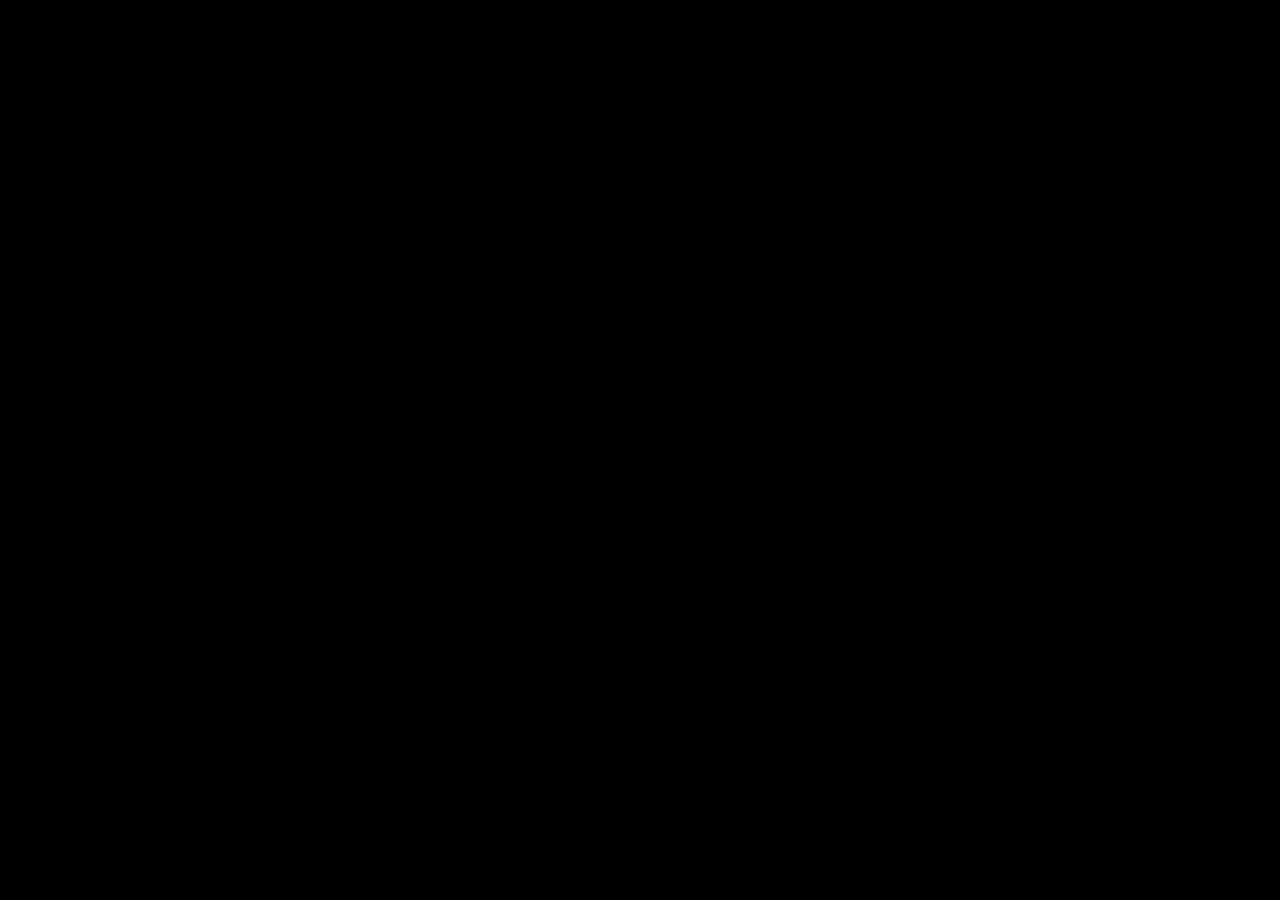
==== index.html @ 0aa3d677 "first framework commit" ====
<!DOCTYPE html>
<html lang="en">
    <head>
        <meta charset="UTF-8" />
        <meta http-equiv="X-UA-Compatible" content="IE=edge" />
        <meta name="viewport" content="width=device-width, initial-scale=1.0" />
        <title>Document</title>
        <link
            rel="stylesheet"
            href="https://cdnjs.cloudflare.com/ajax/libs/font-awesome/5.15.3/css/all.min.css"
        />
        <link rel="stylesheet" href="/src/css/style.css" />
    </head>
    <body>
        <div id="app"></div>
        <script type="module" src="/src/js/index.mjs"></script>
    </body>
</html>
---- src/css/style.css ----
body,
html {
    margin: 0;
    height: 100%;
    background-color: var(--color1);
}
:root {
    --color1: #000;
    --color2: white;
    --color3: #2c2e43;
}
h1,
h3 {
    color: var(--color2);
}
main,
footer,
.container > div {
    display: flex;
    justify-content: center;
}
.container {
    height: 100%;
    text-align: center;
    display: grid;
    grid-template-columns: repeat(3, 1fr);
    grid-template-rows: repeat(5, 1fr);
    gap: 20px;
    position: absolute;
    top: 0;
    left: 200px;
    right: 0;
    bottom: 0;
    -moz-transition: left 0.5s ease;
    transition: left 0.5s ease;
    background-color: var(--color1);
}
.container :first-child {
    grid-column-start: 1;
    grid-column-end: 4;
    background-color: var(--color1);
}
.container :nth-child(2) {
    grid-column-start: 1;
    grid-column-end: 4;
    background-color: var(--color1);
}
.f {
    background-color: #334257;
    border-radius: 6px;
    transition: 0.5s;
    width: 23vw;
    padding: 10px;
}
.f:hover {
    box-shadow: 5px 10px 2px #334257;
    transition: 0.6s;
    transform: translate(0, -15px);
}
img {
    height: 30vh;
    width: 20vw;
}
span {
    background-color: darkblue;
}
.sidebar {
    background-color: black;
    width: 150px;
    position: absolute;
    top: 0;
    left: 0;
    bottom: 0;
}
input[type='checkbox'] {
    display: none;
}
input:checked ~ .container {
    left: 0;
}
input:checked ~ label {
    left: 0;
}
label {
    z-index: 2;
    position: absolute;
    top: 0;
    left: 150px;
    background-color: blue;
    -moz-transition: left 0.5s ease;
    transition: left 0.5s ease;
}
.side-nav a {
    color: darkgray;
}
a {
    text-decoration: none;
    margin-left: 10px;
}
.footer {
    grid-column-start: 1;
    grid-column-end: 4;
    height: 15vh;
    background-color: darkblue;
}
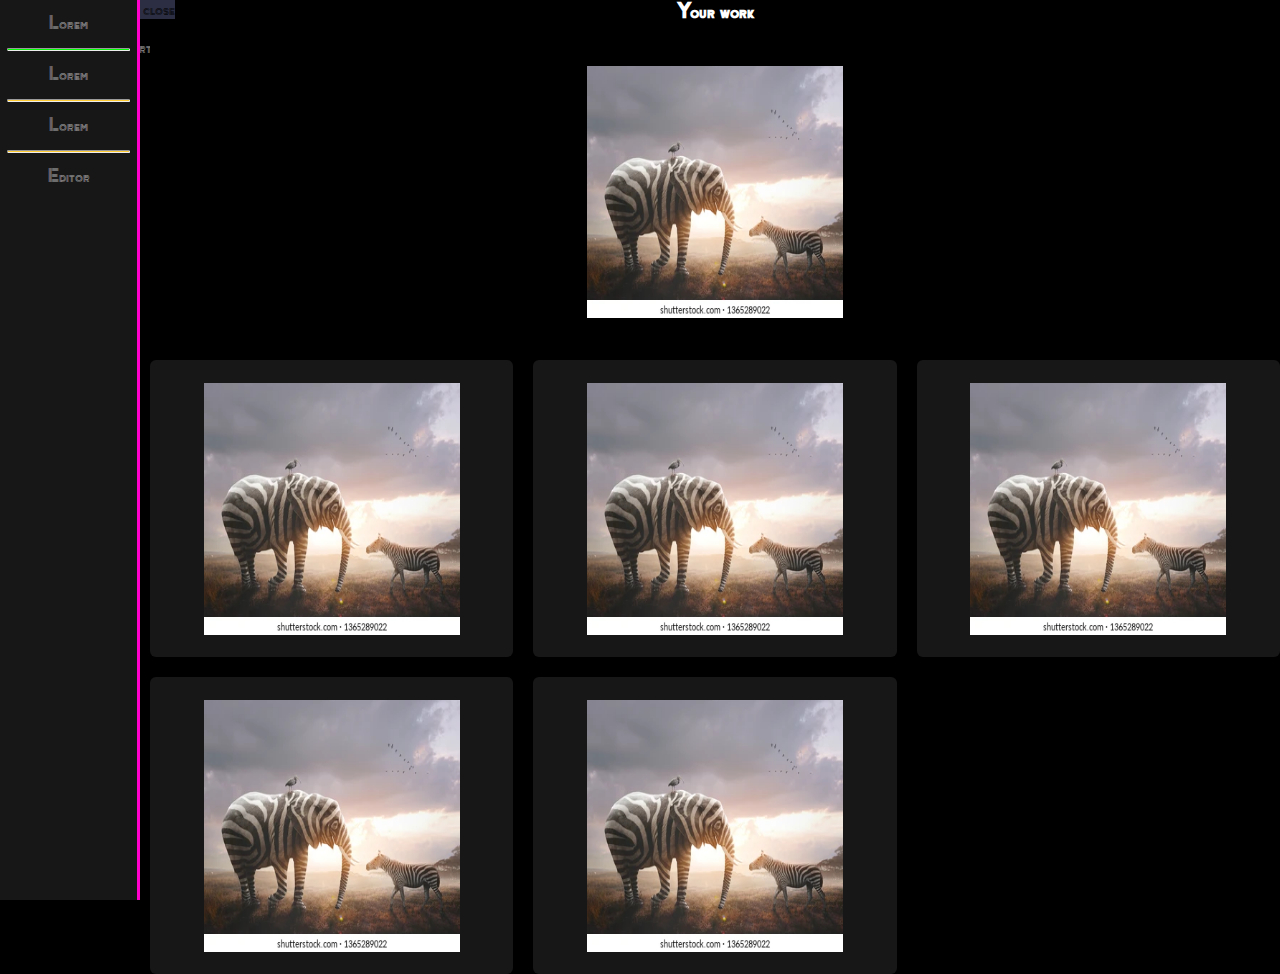
==== commit f85fe5f5: "testing out mjs in prod" ====
--- a/index.html
+++ b/index.html
@@ -9,10 +9,10 @@
             rel="stylesheet"
             href="https://cdnjs.cloudflare.com/ajax/libs/font-awesome/5.15.3/css/all.min.css"
         />
-        <link rel="stylesheet" href="/src/css/style.css" />
+        <link rel="stylesheet" href="./src/css/global.css" />
     </head>
     <body>
         <div id="app"></div>
-        <script type="module" src="/src/js/index.mjs"></script>
+        <script type="module" src="./src/js/index.mjs"></script>
     </body>
 </html>
--- a/src/css/global.css
+++ b/src/css/global.css
@@ -0,0 +1,54 @@
+
+@import url('https://fonts.googleapis.com/css2?family=Zen+Tokyo+Zoo&display=swap');
+@import url('https://fonts.googleapis.com/css2?family=Staatliches&family=Zen+Tokyo+Zoo&display=swap');
+
+:root{
+    --color1: #000;
+--color2: white;
+--color3: #2C2E43;
+--color4: #171717;
+--pink: #FF00CC;
+--lime: lime;
+--yellow: #FFCC33;
+--darkGray: darkgray;
+--scrollWidth: 5px;
+--scrollColor: var(--pink);
+--scroll-box-shadow: inset 0 0 6px var(--color1);
+
+}
+
+* {
+    padding: 0;
+    margin: 0;
+    box-sizing: border-box;
+}
+
+body {
+    background-color: var(--color1);
+    min-height: 100vh;
+    font-family: 'Zen Tokyo Zoo', cursive;
+}
+
+a {
+    text-decoration: none;
+    color: var(--darkGray);
+    font-family: 'Zen Tokyo Zoo', cursive;
+    transition: 0.8s;
+
+}
+
+a:hover{
+    transition: 0.8s;
+    color: var(--color2);
+    text-shadow:
+      0 0 7px var(--color2),
+      0 0 10px var(--color2),
+      0 0 21px var(--color2),
+      0 0 42px var(--lime),
+      0 0 82px var(--lime),
+      0 0 92px var(--lime),
+      0 0 102px var(--lime),
+      0 0 151px var(--lime);
+
+}
+
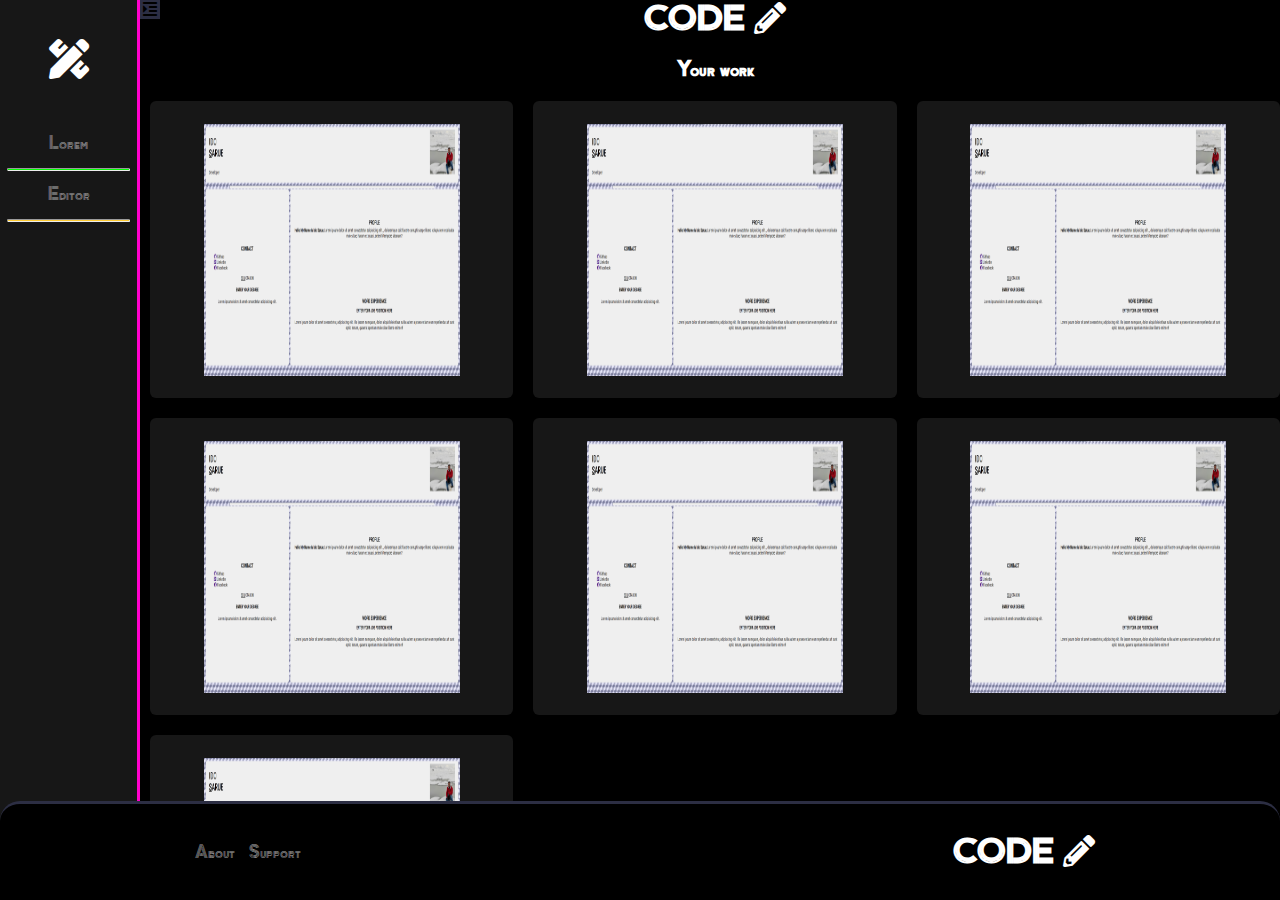
==== commit bcfc0f31: "home page" ====
--- a/index.html
+++ b/index.html
@@ -9,10 +9,10 @@
             rel="stylesheet"
             href="https://cdnjs.cloudflare.com/ajax/libs/font-awesome/5.15.3/css/all.min.css"
         />
-        <link rel="stylesheet" href="./src/css/global.css" />
+        <link rel="stylesheet" href="/src/css/global.css" />
     </head>
     <body>
         <div id="app"></div>
-        <script type="module" src="./src/js/index.mjs"></script>
+        <script type="module" src="/src/js/index.mjs"></script>
     </body>
 </html>
--- a/src/css/global.css
+++ b/src/css/global.css
@@ -34,7 +34,6 @@
     color: var(--darkGray);
     font-family: 'Zen Tokyo Zoo', cursive;
     transition: 0.8s;
-
 }
 
 a:hover{
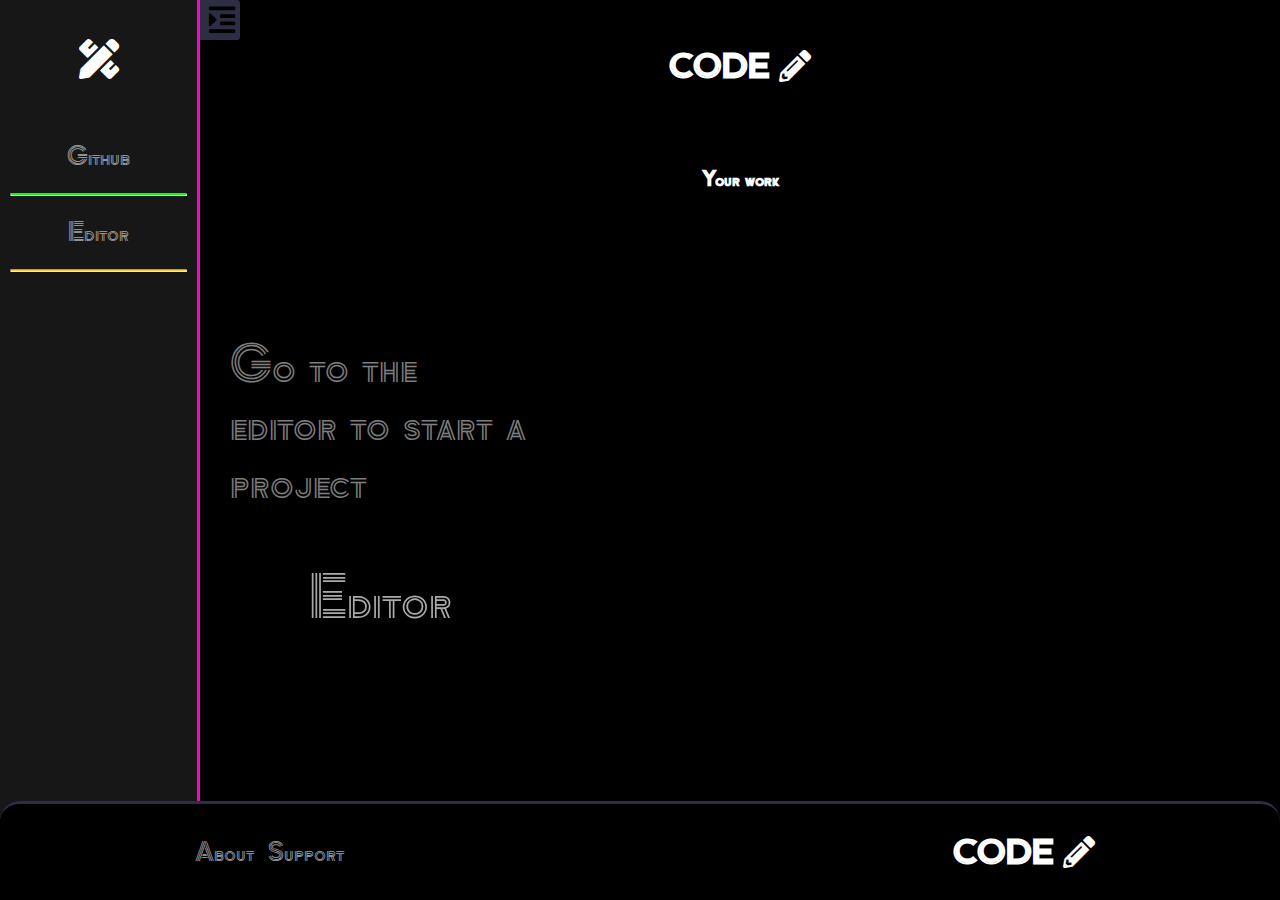
==== commit 2341d093: "final commit" ====
--- a/index.html
+++ b/index.html
@@ -4,15 +4,21 @@
         <meta charset="UTF-8" />
         <meta http-equiv="X-UA-Compatible" content="IE=edge" />
         <meta name="viewport" content="width=device-width, initial-scale=1.0" />
-        <title>Document</title>
         <link
             rel="stylesheet"
             href="https://cdnjs.cloudflare.com/ajax/libs/font-awesome/5.15.3/css/all.min.css"
         />
-        <link rel="stylesheet" href="/src/css/global.css" />
+        <title>Code Pencil</title>
+        <meta name="theme-color" content="#171717" />
+        <link rel="manifest" href="./manifest.json" />
+        <link rel="apple-touch-icon" href="./images/test.webp" />
+        <link rel="shortcut icon" href="./images/pencil.ico" type="image/x-icon" />
+        <link rel="stylesheet" href="./src/css/global.css" />
+        <link rel="stylesheet" href="./src/css/projectLink.css" />
+        <!-- <base href="./" /> -->
     </head>
     <body>
         <div id="app"></div>
-        <script type="module" src="/src/js/index.mjs"></script>
+        <script type="module" src="./src/js/index.mjs"></script>
     </body>
 </html>
--- a/src/css/global.css
+++ b/src/css/global.css
@@ -1,20 +1,18 @@
-
 @import url('https://fonts.googleapis.com/css2?family=Zen+Tokyo+Zoo&display=swap');
 @import url('https://fonts.googleapis.com/css2?family=Staatliches&family=Zen+Tokyo+Zoo&display=swap');
 
-:root{
+:root {
     --color1: #000;
---color2: white;
---color3: #2C2E43;
---color4: #171717;
---pink: #FF00CC;
---lime: lime;
---yellow: #FFCC33;
---darkGray: darkgray;
---scrollWidth: 5px;
---scrollColor: var(--pink);
---scroll-box-shadow: inset 0 0 6px var(--color1);
-
+    --color2: white;
+    --color3: #2c2e43;
+    --color4: #171717;
+    --pink: #ff00cc;
+    --lime: lime;
+    --yellow: #ffcc33;
+    --darkGray: darkgray;
+    --scrollWidth: 5px;
+    --scrollColor: var(--pink);
+    --scroll-box-shadow: inset 0 0 6px var(--color1);
 }
 
 * {
@@ -26,28 +24,42 @@
 body {
     background-color: var(--color1);
     min-height: 100vh;
-    font-family: 'Zen Tokyo Zoo', cursive;
+    font-family: 'Zen Tokyo Zoo', 'PT Sans', 'Segoe UI', Tahoma, Geneva, Verdana,
+        sans-serif;
 }
 
 a {
+    font-size: clamp(20px, calc(8px + 0.75vw + 0.75vh), 30px);
     text-decoration: none;
     color: var(--darkGray);
     font-family: 'Zen Tokyo Zoo', cursive;
     transition: 0.8s;
 }
 
-a:hover{
+a:hover {
     transition: 0.8s;
     color: var(--color2);
-    text-shadow:
-      0 0 7px var(--color2),
-      0 0 10px var(--color2),
-      0 0 21px var(--color2),
-      0 0 42px var(--lime),
-      0 0 82px var(--lime),
-      0 0 92px var(--lime),
-      0 0 102px var(--lime),
-      0 0 151px var(--lime);
-
+    text-shadow: 0 0 7px var(--color2), 0 0 10px var(--color2), 0 0 21px var(--color2),
+        0 0 42px var(--lime), 0 0 82px var(--lime), 0 0 92px var(--lime),
+        0 0 102px var(--lime), 0 0 151px var(--lime);
 }
 
+.nav {
+    position: relative;
+    display: flex;
+    height: 50px;
+    font-family: 'Zen Tokyo Zoo', cursive;
+    justify-content: space-between;
+    align-items: center;
+    color: var(--color2);
+    padding: 0 20px;
+}
+
+.nav {
+    border-bottom: 4px solid var(--color3);
+}
+
+li {
+    display: inline;
+    margin-left: 10px;
+}
--- a/src/css/projectLink.css
+++ b/src/css/projectLink.css
@@ -0,0 +1,29 @@
+.project-link {
+    display: block !important;
+    background-color: var(--color4);
+    border-radius: 6px;
+    transition: 0.5s;
+    color: white;
+    padding: 30px;
+    box-sizing: border-box;
+    cursor: pointer;
+}
+.project-link * {
+    pointer-events: none;
+    background: transparent !important;
+}
+.project-link h2 {
+    font-weight: 400;
+    font-size: 1.75em;
+}
+.project-link small {
+    color: white;
+    font-family: monospace;
+    font-size: 0.75em;
+}
+
+.project-link:hover {
+    box-shadow: 10px 10px 10px var(--color3);
+    transition: 0.6s;
+    transform: translate(0, -15px);
+}
